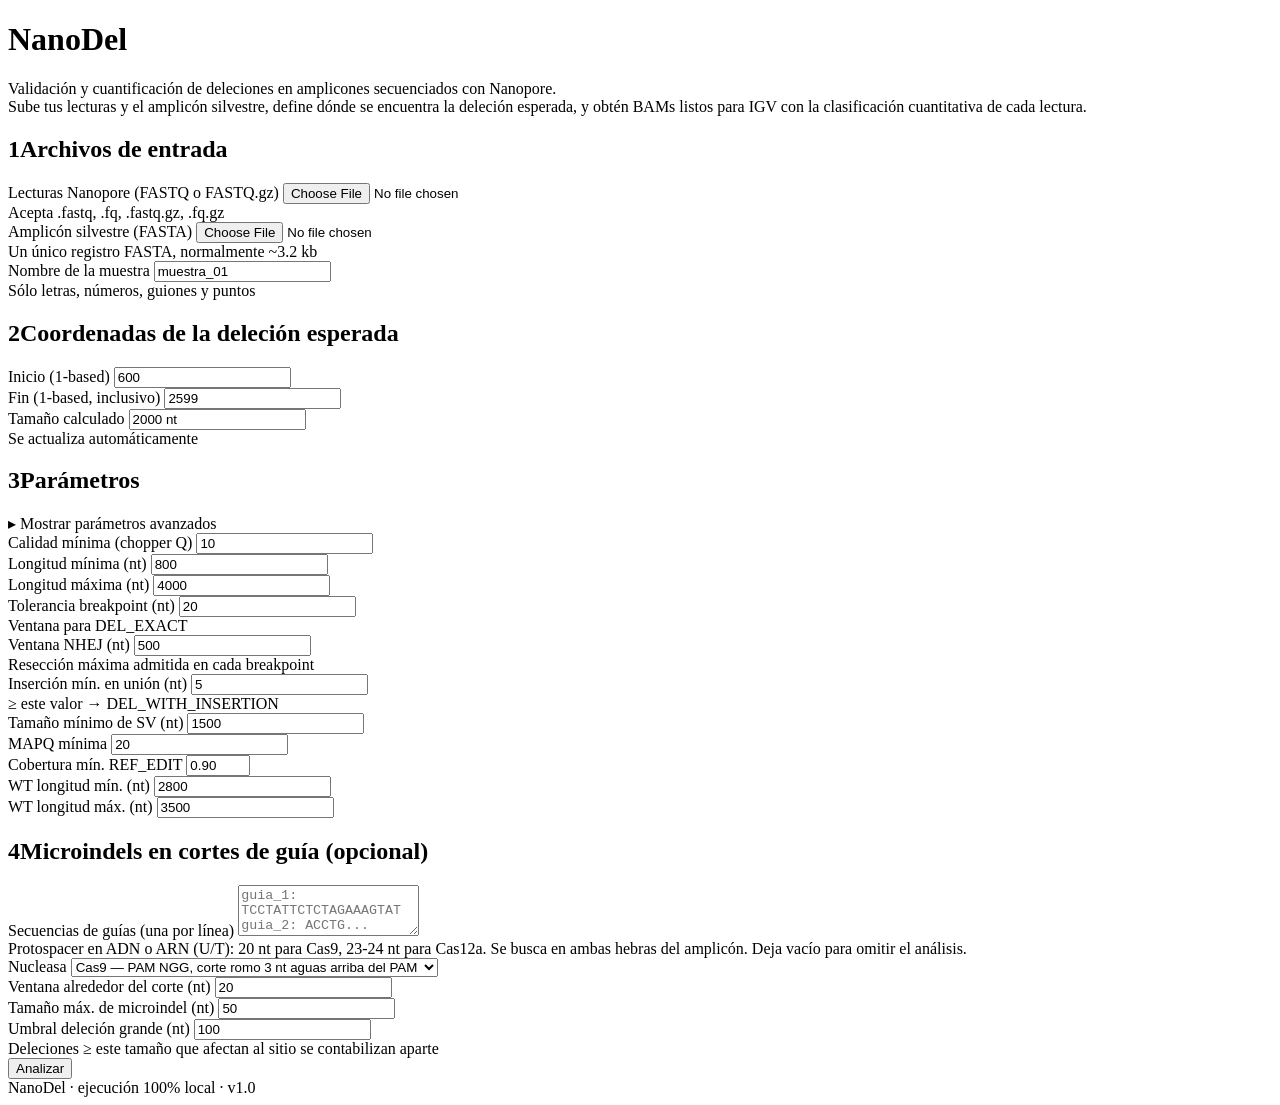
==== src/ampdel/templates/index.html @ 40d9372e "ampdel 1.0.0: app unificada (NanoDel AESC7+MmC7) con soporte Cas9/Cas12a Unifica las dos versiones d" ====
<!DOCTYPE html>
<html lang="es">
<head>
  <meta charset="UTF-8">
  <meta name="viewport" content="width=device-width, initial-scale=1">
  <title>NanoDel — análisis de deleciones Nanopore</title>
  <link rel="stylesheet" href="/static/style.css">
</head>
<body>
<div class="container">
  <header>
    <h1>NanoDel</h1>
    <div class="subtitle">
      Validación y cuantificación de deleciones en amplicones secuenciados con Nanopore.
    </div>
  </header>

  <div class="info-box">
    Sube tus lecturas y el amplicón silvestre, define dónde se encuentra la deleción esperada,
    y obtén BAMs listos para IGV con la clasificación cuantitativa de cada lectura.
  </div>

  <form id="run-form">

    <div class="card">
      <h2><span class="step">1</span>Archivos de entrada</h2>
      <div class="field">
        <label>Lecturas Nanopore (FASTQ o FASTQ.gz)</label>
        <input type="file" name="fastq" accept=".fastq,.fq,.fastq.gz,.fq.gz" required>
        <div class="hint">Acepta .fastq, .fq, .fastq.gz, .fq.gz</div>
      </div>
      <div class="field">
        <label>Amplicón silvestre (FASTA)</label>
        <input type="file" name="wt_fasta" accept=".fa,.fasta,.fna" required>
        <div class="hint">Un único registro FASTA, normalmente ~3.2 kb</div>
      </div>
      <div class="field">
        <label>Nombre de la muestra</label>
        <input type="text" name="sample_name" value="muestra_01" required>
        <div class="hint">Sólo letras, números, guiones y puntos</div>
      </div>
    </div>

    <div class="card">
      <h2><span class="step">2</span>Coordenadas de la deleción esperada</h2>
      <div class="row">
        <div class="field">
          <label>Inicio (1-based)</label>
          <input type="number" name="deletion_start" min="1" value="600" required>
        </div>
        <div class="field">
          <label>Fin (1-based, inclusivo)</label>
          <input type="number" name="deletion_end" min="2" value="2599" required>
        </div>
        <div class="field">
          <label>Tamaño calculado</label>
          <input type="text" id="del-size" value="2000 nt" readonly>
          <div class="hint">Se actualiza automáticamente</div>
        </div>
      </div>
    </div>

    <div class="card">
      <h2><span class="step">3</span>Parámetros</h2>
      <span class="advanced-toggle" id="toggle-advanced">▸ Mostrar parámetros avanzados</span>
      <div class="advanced" id="advanced">
        <div class="row">
          <div class="field">
            <label>Calidad mínima (chopper Q)</label>
            <input type="number" name="min_quality" value="10" min="0">
          </div>
          <div class="field">
            <label>Longitud mínima (nt)</label>
            <input type="number" name="min_length" value="800" min="0">
          </div>
          <div class="field">
            <label>Longitud máxima (nt)</label>
            <input type="number" name="max_length" value="4000" min="0">
          </div>
        </div>
        <div class="row">
          <div class="field">
            <label>Tolerancia breakpoint (nt)</label>
            <input type="number" name="breakpoint_tolerance" value="20" min="0">
            <div class="hint">Ventana para DEL_EXACT</div>
          </div>
          <div class="field">
            <label>Ventana NHEJ (nt)</label>
            <input type="number" name="nhej_search_window" value="500" min="0">
            <div class="hint">Resección máxima admitida en cada breakpoint</div>
          </div>
          <div class="field">
            <label>Inserción mín. en unión (nt)</label>
            <input type="number" name="min_junction_insertion" value="5" min="0">
            <div class="hint">≥ este valor → DEL_WITH_INSERTION</div>
          </div>
        </div>
        <div class="row">
          <div class="field">
            <label>Tamaño mínimo de SV (nt)</label>
            <input type="number" name="min_sv_deletion" value="1500" min="0">
          </div>
          <div class="field">
            <label>MAPQ mínima</label>
            <input type="number" name="min_mapq" value="20" min="0">
          </div>
          <div class="field">
            <label>Cobertura mín. REF_EDIT</label>
            <input type="number" name="min_edit_ref_coverage" value="0.90" min="0" max="1" step="0.01">
          </div>
        </div>
        <div class="row">
          <div class="field">
            <label>WT longitud mín. (nt)</label>
            <input type="number" name="wt_min" value="2800" min="0">
          </div>
          <div class="field">
            <label>WT longitud máx. (nt)</label>
            <input type="number" name="wt_max" value="3500" min="0">
          </div>
          <div class="field">
            <!-- hueco para mantener la rejilla alineada -->
          </div>
        </div>
      </div>
    </div>

    <div class="card">
      <h2><span class="step">4</span>Microindels en cortes de guía (opcional)</h2>
      <div class="field">
        <label>Secuencias de guías (una por línea)</label>
        <textarea name="guides" rows="3" placeholder="guia_1: TCCTATTCTCTAGAAAGTAT&#10;guia_2: ACCTG..." style="font-family:monospace;"></textarea>
        <div class="hint">Protospacer en ADN o ARN (U/T): 20 nt para Cas9, 23-24 nt para Cas12a.
          Se busca en ambas hebras del amplicón. Deja vacío para omitir el análisis.</div>
      </div>
      <div class="field">
        <label>Nucleasa</label>
        <select name="nuclease">
          <option value="cas9" selected>Cas9 — PAM NGG, corte romo 3 nt aguas arriba del PAM</option>
          <option value="cas12a">Cas12a — PAM TTTV, corte escalonado (nicks 18 y 23 nt)</option>
        </select>
      </div>
      <div class="row">
        <div class="field">
          <label>Ventana alrededor del corte (nt)</label>
          <input type="number" name="microindel_window" value="20" min="1">
        </div>
        <div class="field">
          <label>Tamaño máx. de microindel (nt)</label>
          <input type="number" name="microindel_max_indel" value="50" min="1">
        </div>
        <div class="field">
          <label>Umbral deleción grande (nt)</label>
          <input type="number" name="microindel_large_del_threshold" value="100" min="1">
          <div class="hint">Deleciones ≥ este tamaño que afectan al sitio se contabilizan aparte</div>
        </div>
      </div>
    </div>

    <button type="submit" class="primary" id="submit-btn">Analizar</button>
  </form>
</div>

<footer>NanoDel · ejecución 100% local · v1.0</footer>

<script>
  // Actualizar tamaño de deleción
  function updateDelSize() {
    const s = parseInt(document.querySelector('[name=deletion_start]').value) || 0;
    const e = parseInt(document.querySelector('[name=deletion_end]').value) || 0;
    const size = (e >= s && s > 0) ? (e - s + 1) : 0;
    document.getElementById('del-size').value = size + ' nt';
  }
  document.querySelector('[name=deletion_start]').addEventListener('input', updateDelSize);
  document.querySelector('[name=deletion_end]').addEventListener('input', updateDelSize);

  // Toggle avanzado
  document.getElementById('toggle-advanced').addEventListener('click', function() {
    const adv = document.getElementById('advanced');
    adv.classList.toggle('open');
    this.textContent = adv.classList.contains('open')
      ? '▾ Ocultar parámetros avanzados'
      : '▸ Mostrar parámetros avanzados';
  });

  // Submit
  document.getElementById('run-form').addEventListener('submit', async function(e) {
    e.preventDefault();
    const btn = document.getElementById('submit-btn');
    btn.disabled = true;
    btn.textContent = 'Subiendo archivos...';

    const fd = new FormData(this);
    try {
      const r = await fetch('/api/run', { method: 'POST', body: fd });
      if (!r.ok) {
        const err = await r.json();
        throw new Error(err.detail || 'Error desconocido');
      }
      const j = await r.json();
      window.location = '/job/' + j.job_id;
    } catch (err) {
      alert('Error: ' + err.message);
      btn.disabled = false;
      btn.textContent = 'Analizar';
    }
  });
</script>
</body>
</html>
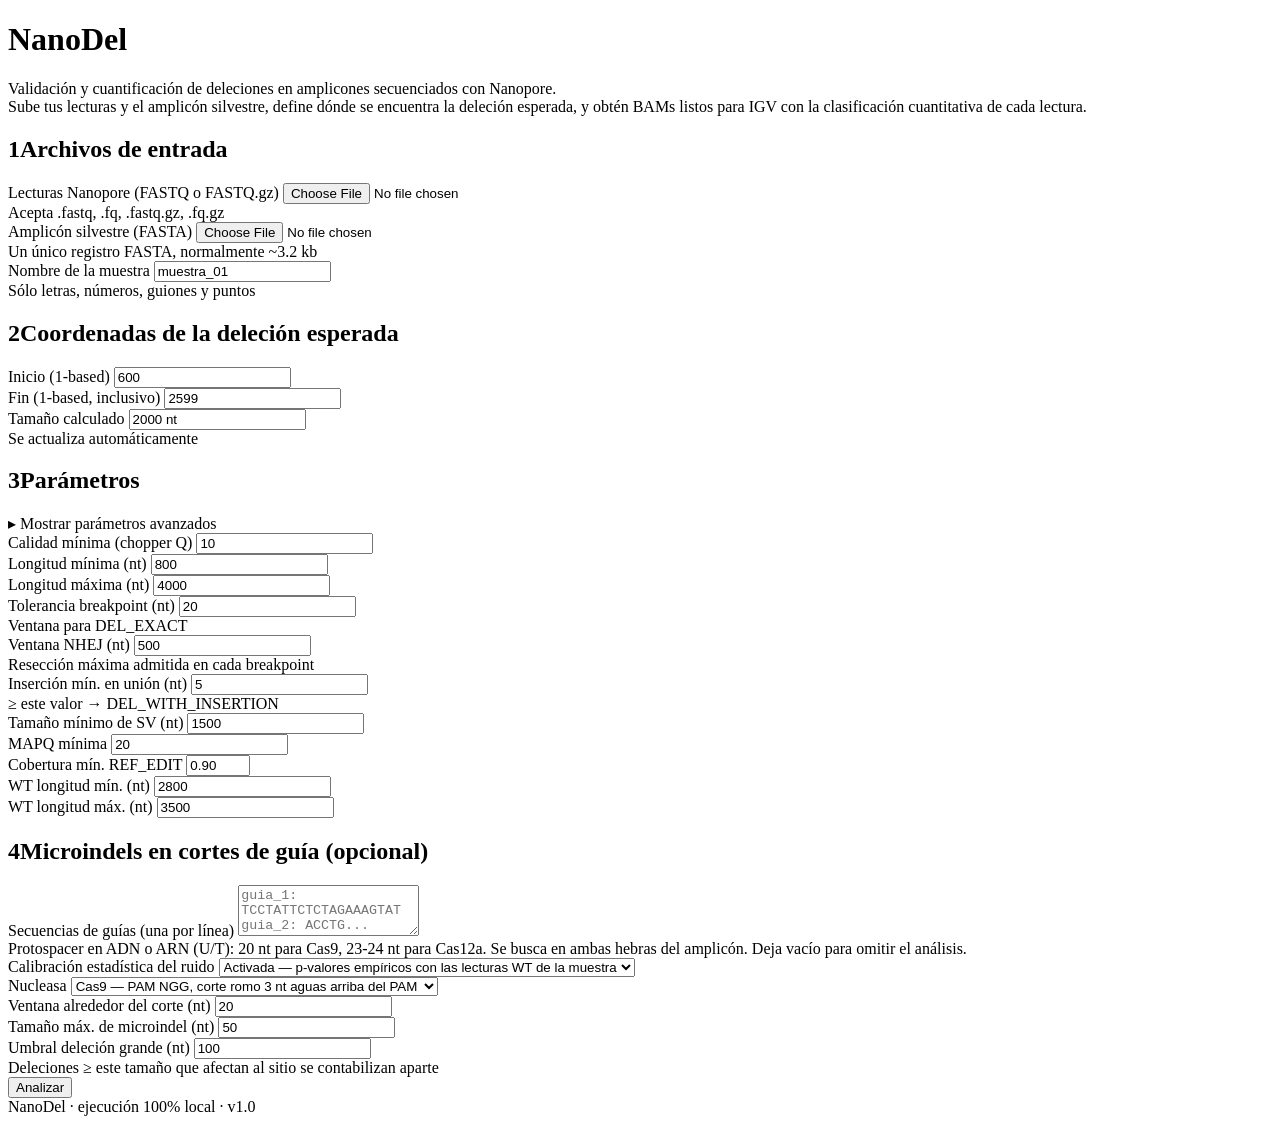
==== commit 7f809e02: "ampdel 1.1.0: capa estadística de calibración del ruido y búsqueda directa de la unión - Capa estadí" ====
--- a/src/ampdel/templates/index.html
+++ b/src/ampdel/templates/index.html
@@ -132,6 +132,13 @@
         <textarea name="guides" rows="3" placeholder="guia_1: TCCTATTCTCTAGAAAGTAT&#10;guia_2: ACCTG..." style="font-family:monospace;"></textarea>
         <div class="hint">Protospacer en ADN o ARN (U/T): 20 nt para Cas9, 23-24 nt para Cas12a.
           Se busca en ambas hebras del amplicón. Deja vacío para omitir el análisis.</div>
+      </div>
+      <div class="field">
+        <label>Calibración estadística del ruido</label>
+        <select name="calibration">
+          <option value="true" selected>Activada — p-valores empíricos con las lecturas WT de la muestra</option>
+          <option value="false">Desactivada</option>
+        </select>
       </div>
       <div class="field">
         <label>Nucleasa</label>
